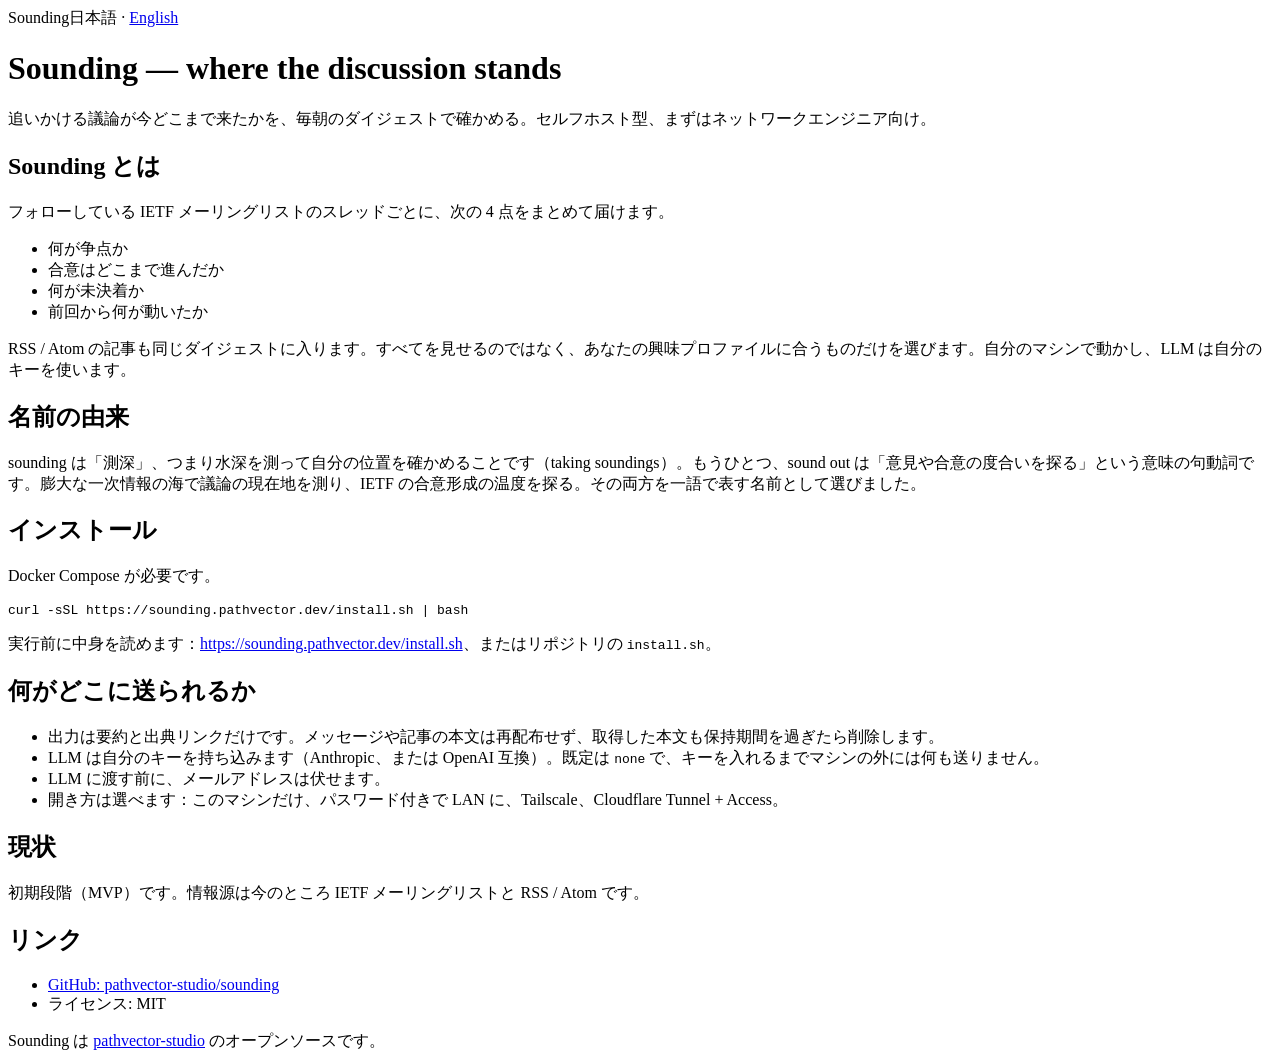
==== site/index.html @ c7e80211 "Phase 4 (5/5): introduction site Co-Authored-By: Claude Opus 5.5 <noreply@anthropic.com>" ====
<!doctype html>
<html lang="ja">
<head>
<meta charset="utf-8">
<meta name="viewport" content="width=device-width, initial-scale=1">
<title>Sounding — 議論の現在地を毎朝届けるダイジェスト</title>
<meta name="description" content="IETF メーリングリストと RSS から、あなたの興味に合うものだけを選び、スレッドごとに「議論の現在地」を要約して届けるセルフホスト型ダイジェスト。">
<link rel="alternate" hreflang="en" href="https://sounding.pathvector.dev/en/">
<link rel="icon" href="data:image/svg+xml,%3Csvg xmlns=%27http://www.w3.org/2000/svg%27 viewBox=%270 0 32 32%27%3E%3Crect width=%2732%27 height=%2732%27 rx=%276%27 fill=%27%230b5cad%27/%3E%3Cpath d=%27M4 12q6-4 12 0t12 0M4 20q6-4 12 0t12 0%27 stroke=%27white%27 stroke-width=%273%27 fill=%27none%27 stroke-linecap=%27round%27/%3E%3C/svg%3E">
<link rel="stylesheet" href="/style.css">
</head>
<body>
<div class="wrap">
<header><span class="brand">Sounding</span><span class="lang">日本語 · <a href="/en/" hreflang="en" lang="en">English</a></span></header>
<main>
<h1>Sounding — where the discussion stands</h1>
<p class="lead">追いかける議論が今どこまで来たかを、毎朝のダイジェストで確かめる。セルフホスト型、まずはネットワークエンジニア向け。</p>

<h2>Sounding とは</h2>
<p>フォローしている IETF メーリングリストのスレッドごとに、次の 4 点をまとめて届けます。</p>
<ul>
<li>何が争点か</li>
<li>合意はどこまで進んだか</li>
<li>何が未決着か</li>
<li>前回から何が動いたか</li>
</ul>
<p>RSS / Atom の記事も同じダイジェストに入ります。すべてを見せるのではなく、あなたの興味プロファイルに合うものだけを選びます。自分のマシンで動かし、LLM は自分のキーを使います。</p>

<h2>名前の由来</h2>
<p>sounding は「測深」、つまり水深を測って自分の位置を確かめることです（taking soundings）。もうひとつ、sound out は「意見や合意の度合いを探る」という意味の句動詞です。膨大な一次情報の海で議論の現在地を測り、IETF の合意形成の温度を探る。その両方を一語で表す名前として選びました。</p>

<h2>インストール</h2>
<p>Docker Compose が必要です。</p>
<pre><code>curl -sSL https://sounding.pathvector.dev/install.sh | bash</code></pre>
<p>実行前に中身を読めます：<a href="https://sounding.pathvector.dev/install.sh">https://sounding.pathvector.dev/install.sh</a>、またはリポジトリの <code>install.sh</code>。</p>

<h2>何がどこに送られるか</h2>
<ul>
<li>出力は要約と出典リンクだけです。メッセージや記事の本文は再配布せず、取得した本文も保持期間を過ぎたら削除します。</li>
<li>LLM は自分のキーを持ち込みます（Anthropic、または OpenAI 互換）。既定は <code>none</code> で、キーを入れるまでマシンの外には何も送りません。</li>
<li>LLM に渡す前に、メールアドレスは伏せます。</li>
<li>開き方は選べます：このマシンだけ、パスワード付きで LAN に、Tailscale、Cloudflare Tunnel + Access。</li>
</ul>

<h2>現状</h2>
<p>初期段階（MVP）です。情報源は今のところ IETF メーリングリストと RSS / Atom です。</p>

<h2>リンク</h2>
<ul>
<li><a href="https://github.com/pathvector-studio/sounding">GitHub: pathvector-studio/sounding</a></li>
<li>ライセンス: MIT</li>
</ul>
</main>
<footer>Sounding は <a href="https://github.com/pathvector-studio">pathvector-studio</a> のオープンソースです。</footer>
</div>
</body>
</html>
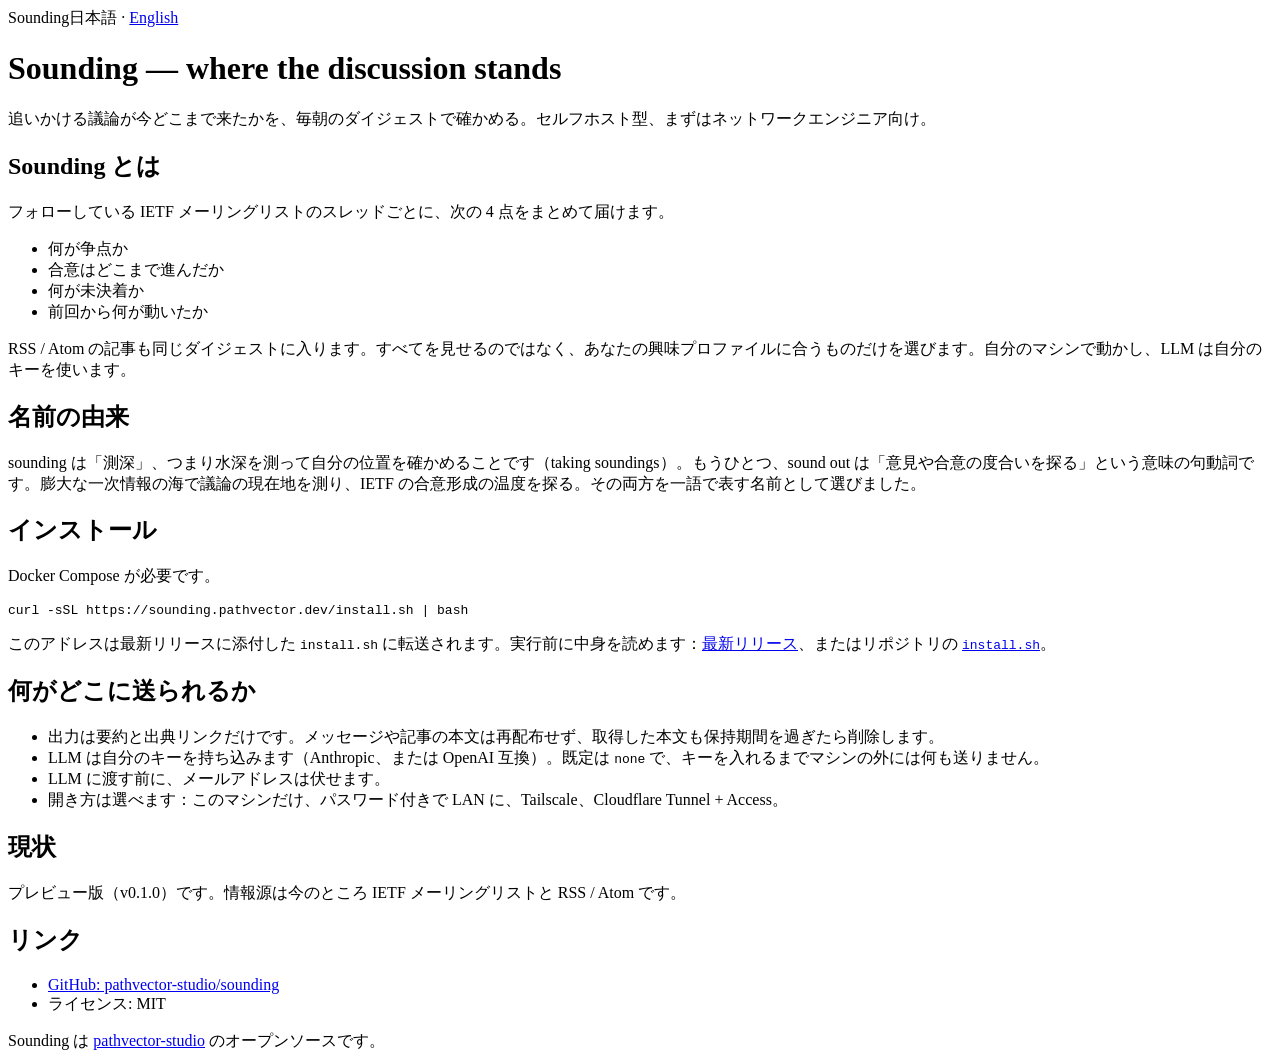
==== commit 7087979b: "Site: deploy as a Worker with static assets; /install.sh redirects to the latest Release Same publis" ====
--- a/site/index.html
+++ b/site/index.html
@@ -32,7 +32,7 @@
 <h2>インストール</h2>
 <p>Docker Compose が必要です。</p>
 <pre><code>curl -sSL https://sounding.pathvector.dev/install.sh | bash</code></pre>
-<p>実行前に中身を読めます：<a href="https://sounding.pathvector.dev/install.sh">https://sounding.pathvector.dev/install.sh</a>、またはリポジトリの <code>install.sh</code>。</p>
+<p>このアドレスは最新リリースに添付した <code>install.sh</code> に転送されます。実行前に中身を読めます：<a href="https://github.com/pathvector-studio/sounding/releases/latest">最新リリース</a>、またはリポジトリの <a href="https://github.com/pathvector-studio/sounding/blob/main/install.sh"><code>install.sh</code></a>。</p>
 
 <h2>何がどこに送られるか</h2>
 <ul>
@@ -43,7 +43,7 @@
 </ul>
 
 <h2>現状</h2>
-<p>初期段階（MVP）です。情報源は今のところ IETF メーリングリストと RSS / Atom です。</p>
+<p>プレビュー版（v0.1.0）です。情報源は今のところ IETF メーリングリストと RSS / Atom です。</p>
 
 <h2>リンク</h2>
 <ul>
